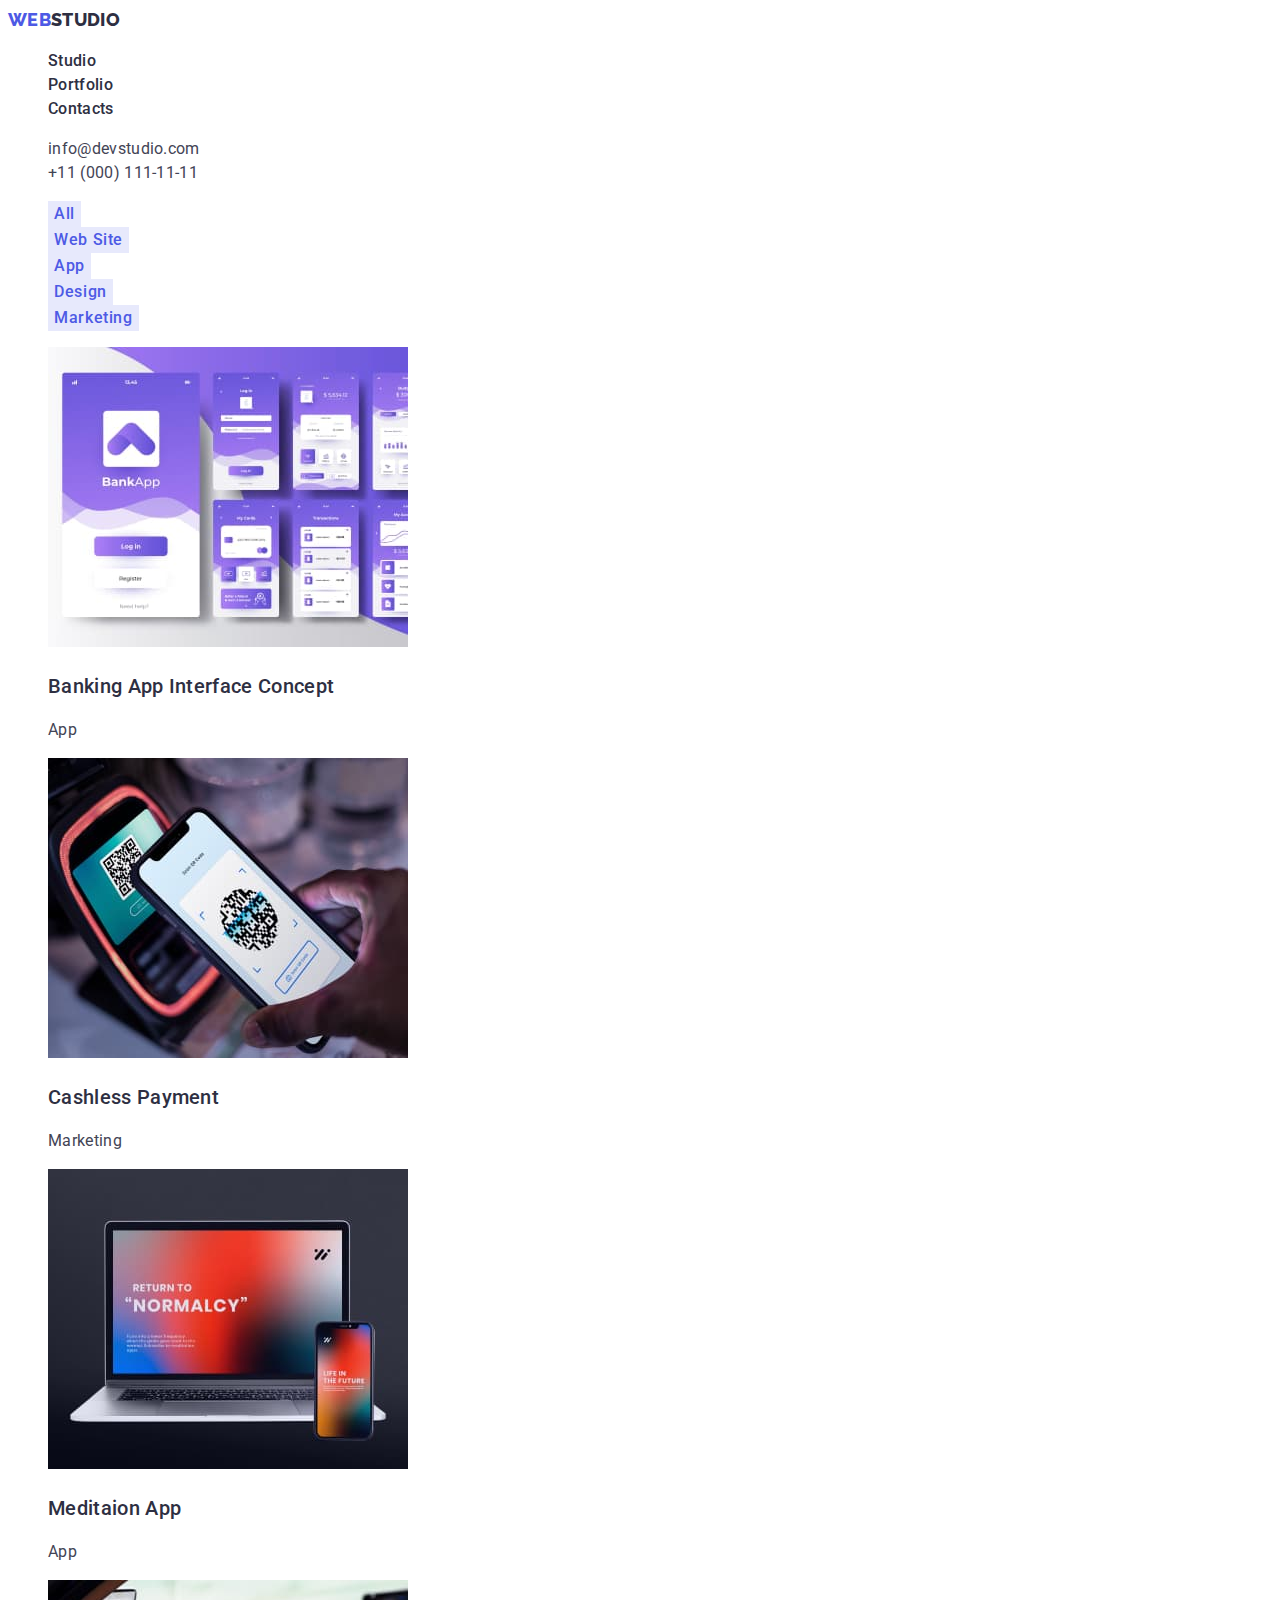
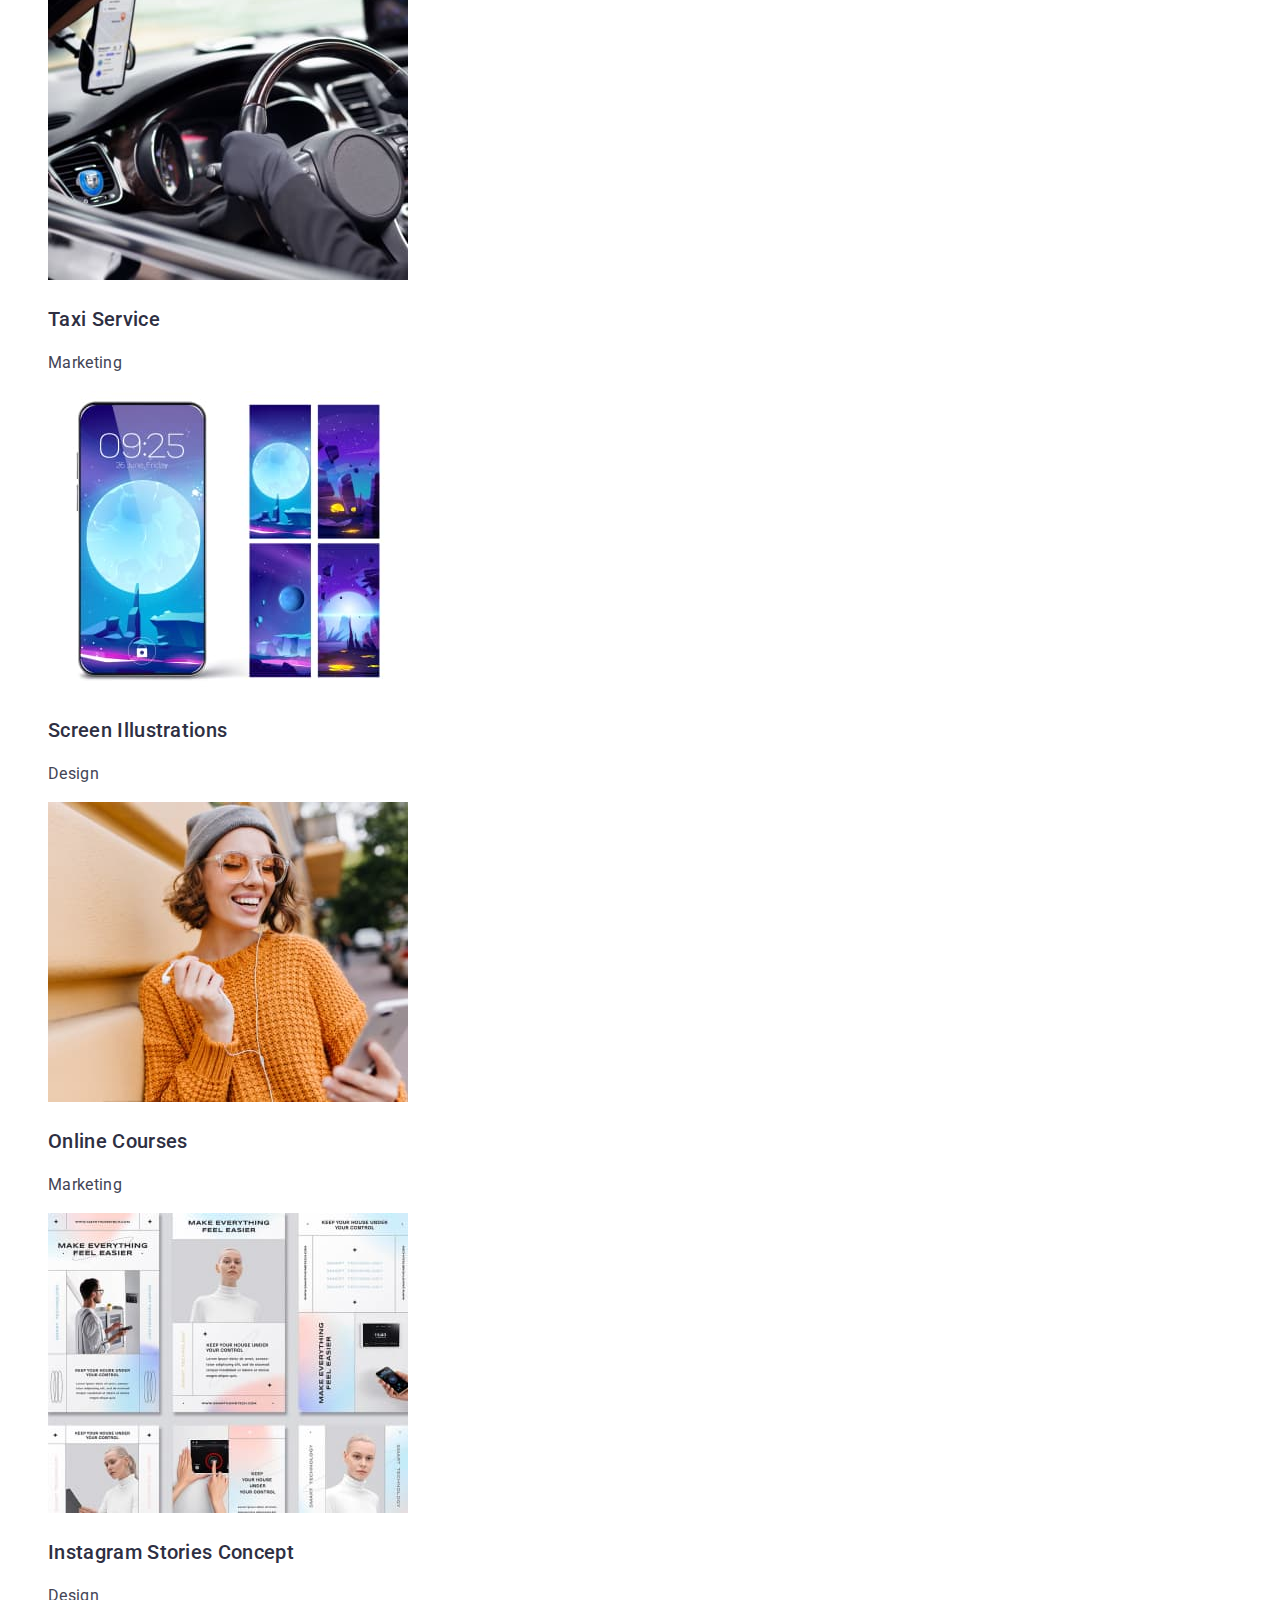
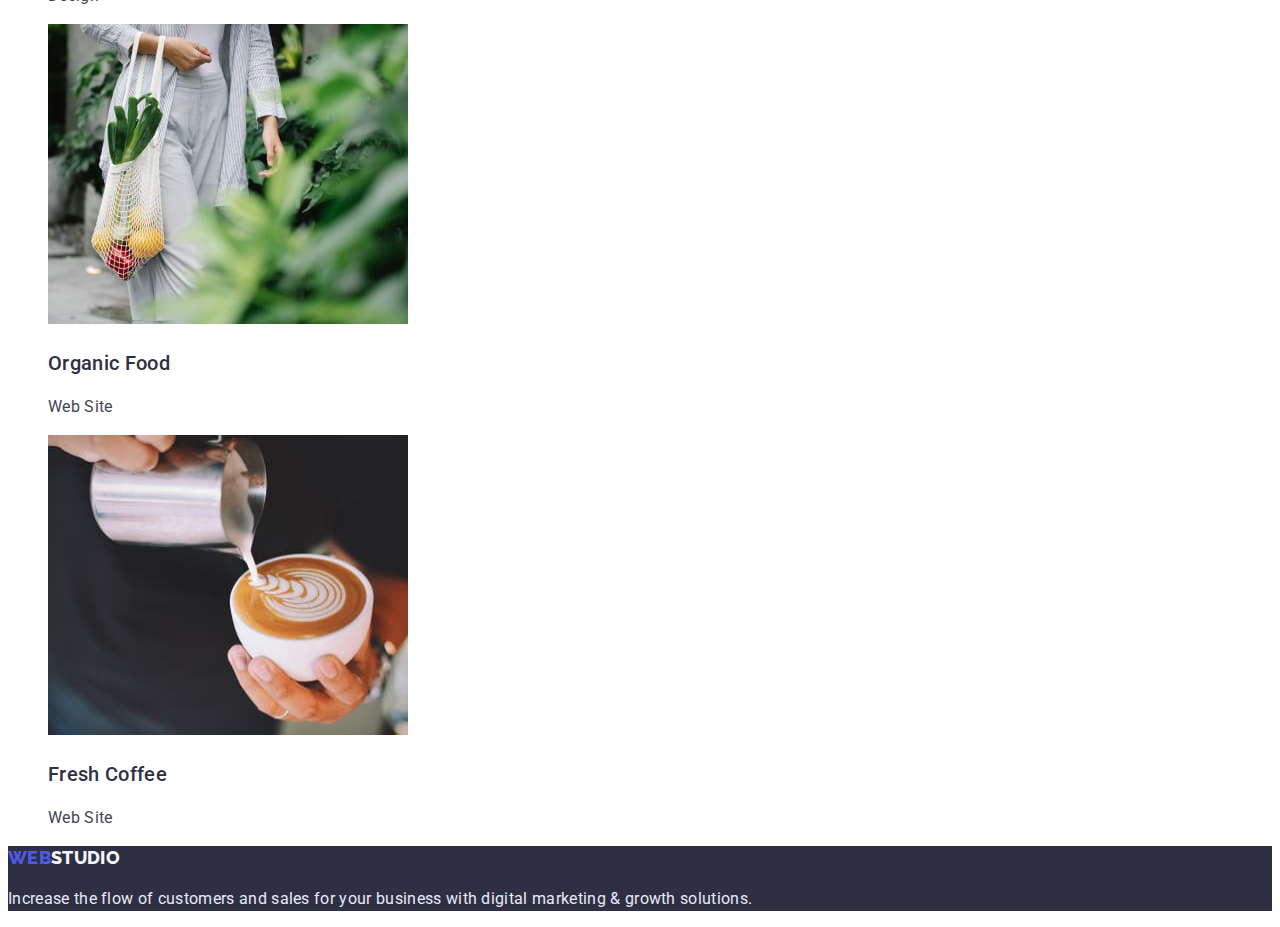
==== portfolio.html @ 4c554a38 "portfolio page and CSS styles were added" ====
<!DOCTYPE html>
<html lang="en">
  <head>
    <meta charset="UTF-8" />
    <meta http-equiv="X-UA-Compatible" content="IE=edge" />
    <meta name="viewport" content="width=, initial-scale=1.0" />
    <title>WebStudio</title>
    <link rel="preconnect" href="https://fonts.googleapis.com" />
    <link rel="preconnect" href="https://fonts.gstatic.com" crossorigin />
    <link
      href="https://fonts.googleapis.com/css2?family=Raleway:wght@800&family=Roboto:wght@400;500;700;900&display=swap"
      rel="stylesheet"
    />
    <link rel="stylesheet" href="./css/styles.css" />
  </head>
  <body>
    <!-- HEADER -->
    <header class="header">
      <nav>
        <a class="link logo" href="./index.html"
          >WEB<span class="logo-header-part">STUDIO</span></a
        >

        <ul class="menu list">
          <li class="menu-item">
            <a class="menu-link link" href="./index.html">Studio</a>
          </li>
          <li class="menu-item">
            <a class="menu-link link" href="./portfolio.html">Portfolio</a>
          </li>
          <li class="menu-item">
            <a class="menu-link link" href="#">Contacts</a>
          </li>
        </ul>
      </nav>
      <address>
        <ul class="list">
          <li>
            <a class="link contacts" href="mailto:info@devstudio.com"
              >info@devstudio.com</a
            >
          </li>
          <li>
            <a class="link contacts" href="tel:+11(000)111-11-11"
              >+11 (000) 111-11-11</a
            >
          </li>
        </ul>
      </address>
    </header>

<main>
   <section>
    <ul class="list"> 
    <li>
        <button class="filter-btn" type="button">All</button>
    </li>
    <li>
        <button class="filter-btn" type="button">Web Site</button>
    </li>
    <li>
        <button class="filter-btn" type="button">App</button>
    </li>
    <li>
        <button class="filter-btn" type="button">Design</button>
    </li>
    <li>
        <button class="filter-btn" type="button">Marketing</button>
    </li>
    </ul>

    <ul class="list">
        <li>
            <img
              src="./images/our-works/Banking App Interface Concept.jpg"
              alt="banking app"
              width="360"
              height="300"
            />
            <h3 class="title">Banking App Interface Concept</h3>
            <p>App</p>
          </li>
        <li>
            <img
              src="./images/our-works/Cashless Payment.jpg"
              alt="QR scan"
              width="360"
              height="300"
            />
            <h3 class="title">Cashless Payment</h3>
            <p>Marketing</p>
          </li>
        <li>
            <img
              src="./images/our-works/Meditaion App.jpg"
              alt="Laptop and mobile photo"
              width="360"
              height="300"
            />
            <h3 class="title">Meditaion App</h3>
            <p>App</p>
          </li>
          <li>
            <img
              src="./images/our-works/Taxi Service.jpg"
              alt="Driver in the car"
              width="360"
              height="300"
            />
            <h3 class="title">Taxi Service</h3>
            <p>Marketing</p>
          </li>
          <li>
            <img
              src="./images/our-works/Screen Illustrations.jpg"
              alt="Screen illustrations"
              width="360"
              height="300"
            />
            <h3 class="title">Screen Illustrations</h3>
            <p>Design</p>
          </li>
          <li>
            <img
              src="./images/our-works/Online Courses.jpg"
              alt="Girl with headphones"
              width="360"
              height="300"
            />
            <h3 class="title">Online Courses</h3>
            <p>Marketing</p>
          </li>
          <li>
            <img
              src="./images/our-works/Instagram Stories Concept.jpg"
              alt="Instagram Stories Concept"
              width="360"
              height="300"
            />
            <h3 class="title">Instagram Stories Concept</h3>
            <p>Design</p>
          </li>
          <li>
            <img
              src="./images/our-works/Organic Food.jpg"
              alt="Woman with vegetables"
              width="360"
              height="300"
            />
            <h3 class="title">Organic Food</h3>
            <p>Web Site</p>
          </li>
          <li>
            <img
              src="./images/our-works/Fresh Coffee.jpg"
              alt="A cup of coffee"
              width="360"
              height="300"
            />
            <h3 class="title">Fresh Coffee</h3>
            <p>Web Site</p>
          </li>
         

        
    </ul>
   </section> 
   
</main>

<footer class="footer-section">
    <a class="link logo" href="./index.html"
    >WEB<span class="logo-footer-part">STUDIO</span></a
  >
  <p class="footer-desc">
    Increase the flow of customers and sales for your business with digital
    marketing & growth solutions.
  </p>
</footer>
</body>
</html>
---- css/styles.css ----
:root {
  --primary-font: 'Roboto', sans-serif;
  --secondary-font: 'Raleway', sans-serif;
  --primary-text-color: #434455;
  --title-text-color: #2e2f42;
  --accent-color: #404bbf;
  --primary-background-color: #2e2f42;
  --secondary-background-color: #f4f4fd;
}
.list {
  list-style: none;
}

.link {
  text-decoration: none;
}
body {
  font-family: 'Roboto', sans-serif;
  font-size: 16px;
  line-height: 1.5;
  letter-spacing: 0.02em;
  background-color: #ffffff;
  color: var(--primary-text-color);
}
/* =======================Components================================ */
.title {
  font-weight: 500;
  font-size: 20px;
  line-height: 1.2;
  color: var(--title-text-color);
}
.subtitle {
  font-weight: 700;
  font-size: 36px;
  line-height: 1.11;
  text-transform: capitalize;
  color: var(--title-text-color);
}

.filter-btn {
  font-family: 'Roboto';
  font-style: normal;
  font-weight: 500;
  font-size: 16px;
  line-height: 1.5;
  display: flex;
  align-items: center;
  text-align: center;
  letter-spacing: 0.04em;
  color: #4d5ae5;
  background-color: #e7e9fc;
  border: transparent;
  cursor: pointer;
}
.filter-btn:hover,
.filter-btn:focus {
  color: #ffffff;
  background-color: #404bbf;
}
/* =======================/Components================================ */

/* HEADER */

.logo {
  font-family: 'Raleway', sans-serif;
  font-weight: 800;
  font-size: 18px;
  line-height: 1.33;
  color: #4d5ae5;
}
.logo-header-part {
  color: var(--title-text-color);
}


.menu-link {
  font-weight: 500;
  color: var(--title-text-color);
}
.menu-link:hover,
.menu-link:focus {
  color: var(--accent-color);
}
.contacts {
  font-style: normal;
  color: var(--primary-text-color);
}
.contacts:hover,
.contacts:focus {
  color: var(--accent-color);
}

/* HEADER */
.visually-hidden {
  position: absolute;
  width: 1px;
  height: 1px;
  margin: -1px;
  border: 0;
  padding: 0;

  white-space: nowrap;
  clip-path: inset(100%);
  clip: rect(0 0 0 0);
  overflow: hidden;
}
/* =================HERO========================== */
.hero-section {
  background-color: var(--primary-background-color);
}

.hero-btn {
  font-weight: 500;
  font-size: 16px;
  line-height: 1.5;
  cursor: pointer;
  letter-spacing: 0.04em;
  color: #ffffff;
  background-color: #4d5ae5;
  border-color: transparent;
}

.hero-btn:hover,
.hero-btn:focus {
  background-color: var(--accent-color);
}

.hero-title {
  font-weight: 700;
  font-size: 56px;
  line-height: 1.07;
  text-align: center;
  color: #ffffff;
}

/* =================/HERO========================== */

/*========================Footer=====================*/
.footer-desc {
  color: #e7e9fc;
}
.footer-section {
  background-color: var(--primary-background-color);
}
.logo-footer-part {
    color: #f4f4fd;
  }
/* ======================/Footer==================== */
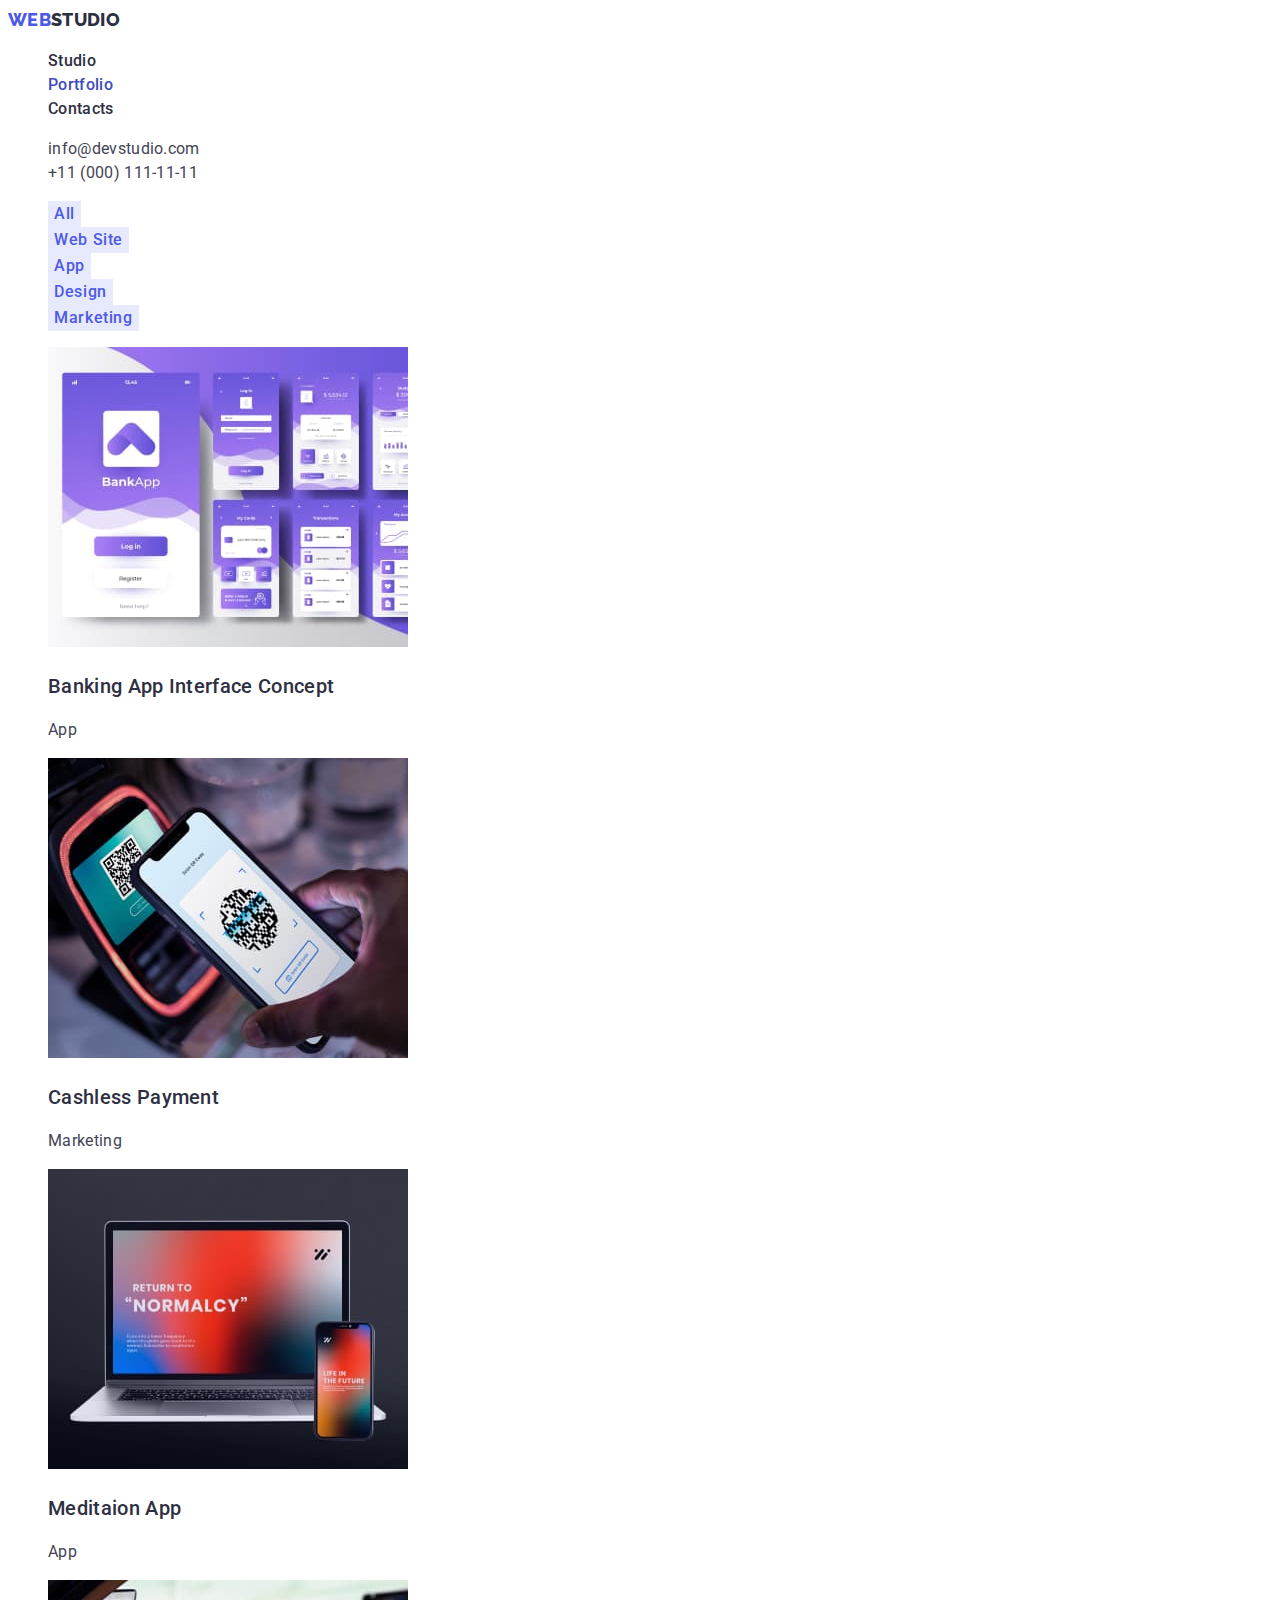
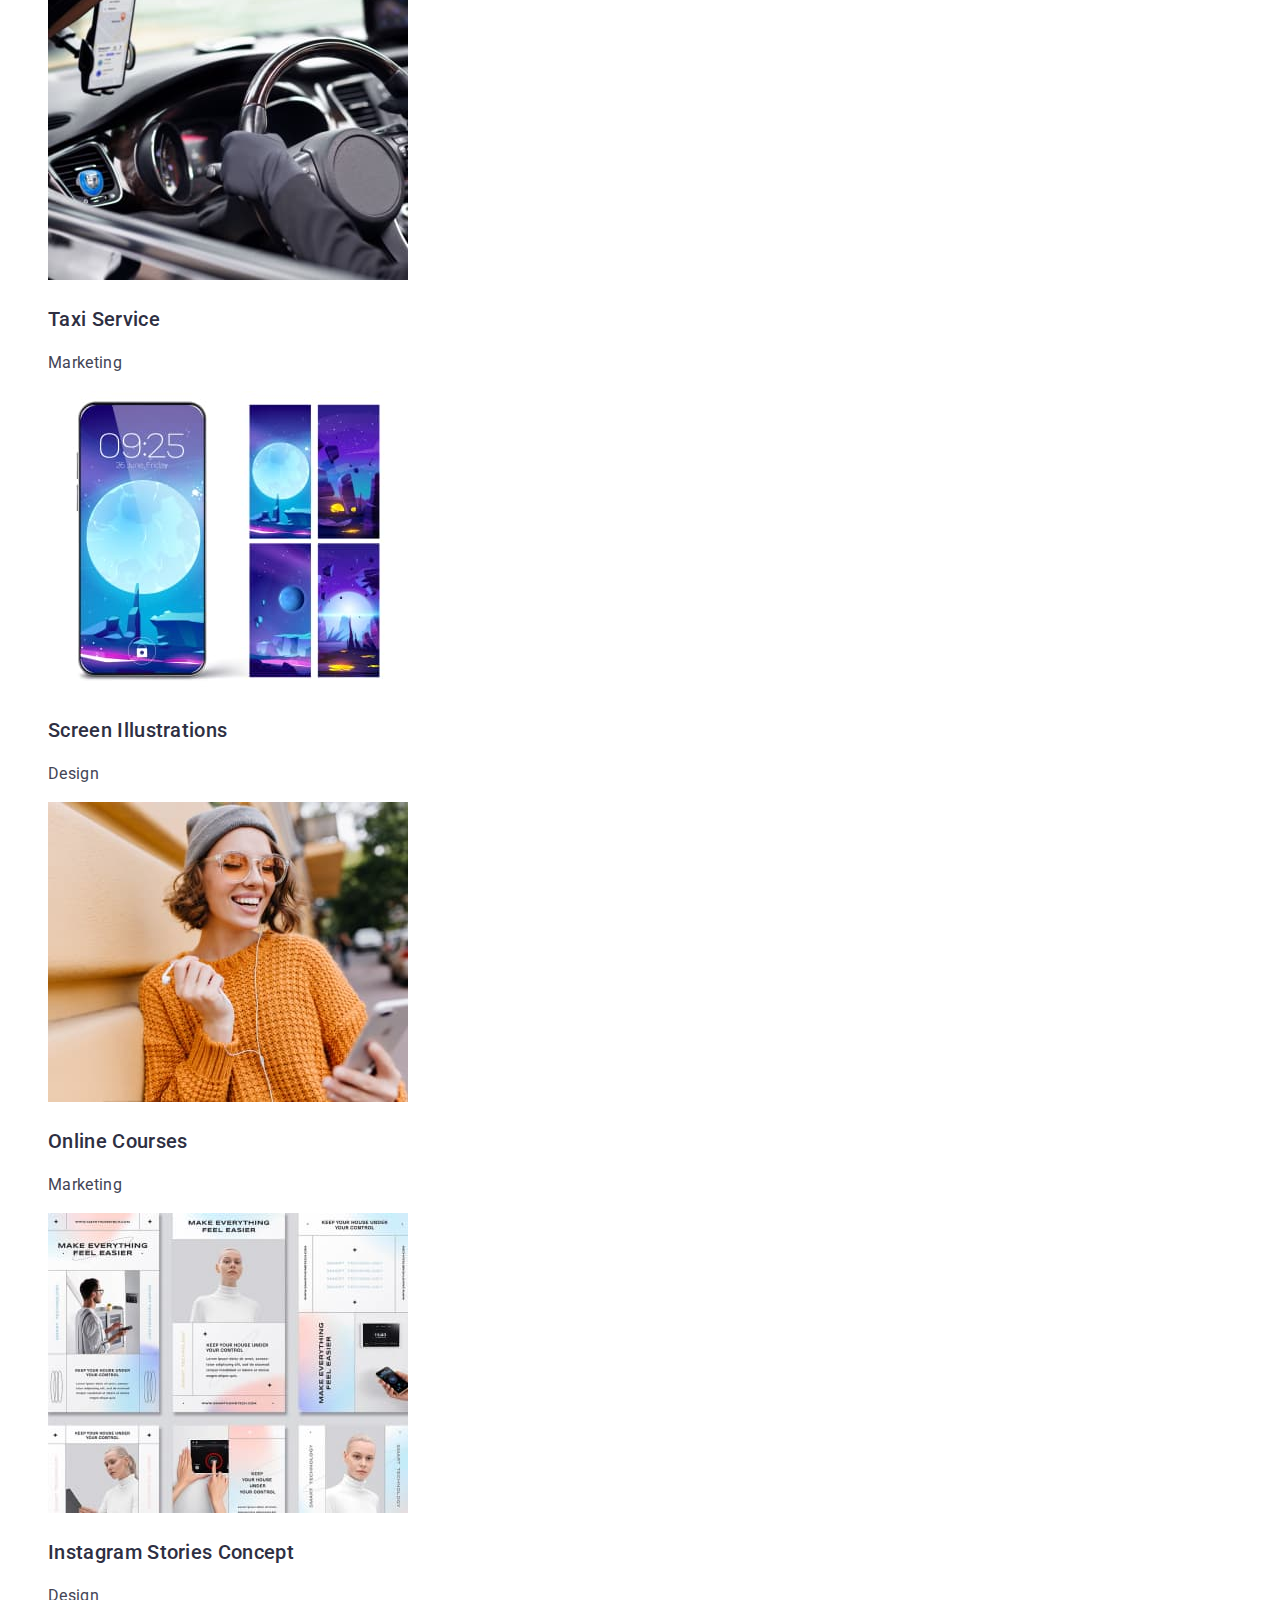
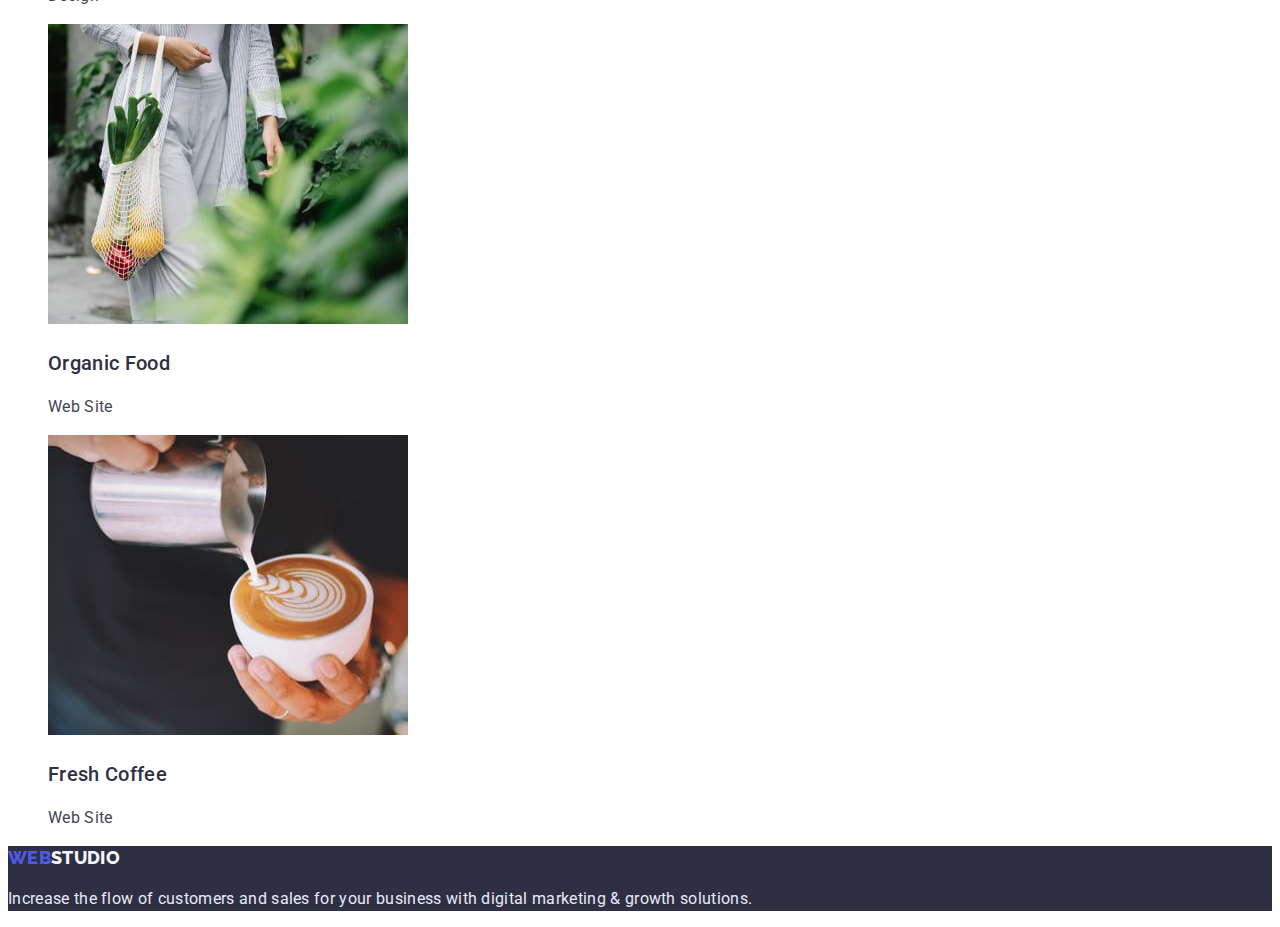
==== commit b614be70: "Current color has been added" ====
--- a/portfolio.html
+++ b/portfolio.html
@@ -26,14 +26,14 @@
             <a class="menu-link link" href="./index.html">Studio</a>
           </li>
           <li class="menu-item">
-            <a class="menu-link link" href="./portfolio.html">Portfolio</a>
+            <a class="current-link link" href="./portfolio.html">Portfolio</a>
           </li>
           <li class="menu-item">
             <a class="menu-link link" href="#">Contacts</a>
           </li>
         </ul>
       </nav>
-      <address>
+      <address  id="contacts">
         <ul class="list">
           <li>
             <a class="link contacts" href="mailto:info@devstudio.com"
@@ -49,30 +49,30 @@
       </address>
     </header>
 
-<main>
-   <section>
-    <ul class="list"> 
-    <li>
-        <button class="filter-btn" type="button">All</button>
-    </li>
-    <li>
-        <button class="filter-btn" type="button">Web Site</button>
-    </li>
-    <li>
-        <button class="filter-btn" type="button">App</button>
-    </li>
-    <li>
-        <button class="filter-btn" type="button">Design</button>
-    </li>
-    <li>
-        <button class="filter-btn" type="button">Marketing</button>
-    </li>
-    </ul>
+    <main>
+      <section>
+        <ul class="list">
+          <li>
+            <button class="filter-btn" type="button">All</button>
+          </li>
+          <li>
+            <button class="filter-btn" type="button">Web Site</button>
+          </li>
+          <li>
+            <button class="filter-btn" type="button">App</button>
+          </li>
+          <li>
+            <button class="filter-btn" type="button">Design</button>
+          </li>
+          <li>
+            <button class="filter-btn" type="button">Marketing</button>
+          </li>
+        </ul>
 
-    <ul class="list">
-        <li>
+        <ul class="list">
+          <li>
             <img
-              src="./images/our-works/Banking App Interface Concept.jpg"
+              src="./images/our-works/banking-app-interface-concept.jpg"
               alt="banking app"
               width="360"
               height="300"
@@ -80,9 +80,9 @@
             <h3 class="title">Banking App Interface Concept</h3>
             <p>App</p>
           </li>
-        <li>
+          <li>
             <img
-              src="./images/our-works/Cashless Payment.jpg"
+              src="./images/our-works/cashless-payment.jpg"
               alt="QR scan"
               width="360"
               height="300"
@@ -90,9 +90,9 @@
             <h3 class="title">Cashless Payment</h3>
             <p>Marketing</p>
           </li>
-        <li>
+          <li>
             <img
-              src="./images/our-works/Meditaion App.jpg"
+              src="./images/our-works/meditaion-app.jpg"
               alt="Laptop and mobile photo"
               width="360"
               height="300"
@@ -102,7 +102,7 @@
           </li>
           <li>
             <img
-              src="./images/our-works/Taxi Service.jpg"
+              src="./images/our-works/taxi-service.jpg"
               alt="Driver in the car"
               width="360"
               height="300"
@@ -112,7 +112,7 @@
           </li>
           <li>
             <img
-              src="./images/our-works/Screen Illustrations.jpg"
+              src="./images/our-works/screen-illustrations.jpg"
               alt="Screen illustrations"
               width="360"
               height="300"
@@ -122,7 +122,7 @@
           </li>
           <li>
             <img
-              src="./images/our-works/Online Courses.jpg"
+              src="./images/our-works/online-courses.jpg"
               alt="Girl with headphones"
               width="360"
               height="300"
@@ -132,7 +132,7 @@
           </li>
           <li>
             <img
-              src="./images/our-works/Instagram Stories Concept.jpg"
+              src="./images/our-works/instagram-stories-concept.jpg"
               alt="Instagram Stories Concept"
               width="360"
               height="300"
@@ -142,7 +142,7 @@
           </li>
           <li>
             <img
-              src="./images/our-works/Organic Food.jpg"
+              src="./images/our-works/organic-food.jpg"
               alt="Woman with vegetables"
               width="360"
               height="300"
@@ -152,7 +152,7 @@
           </li>
           <li>
             <img
-              src="./images/our-works/Fresh Coffee.jpg"
+              src="./images/our-works/fresh-coffee.jpg"
               alt="A cup of coffee"
               width="360"
               height="300"
@@ -160,23 +160,18 @@
             <h3 class="title">Fresh Coffee</h3>
             <p>Web Site</p>
           </li>
-         
+        </ul>
+      </section>
+    </main>
 
-        
-    </ul>
-   </section> 
-   
-</main>
-
-<footer class="footer-section">
-    <a class="link logo" href="./index.html"
-    >WEB<span class="logo-footer-part">STUDIO</span></a
-  >
-  <p class="footer-desc">
-    Increase the flow of customers and sales for your business with digital
-    marketing & growth solutions.
-  </p>
-</footer>
-</body>
+    <footer class="footer-section">
+      <a class="link logo" href="./index.html"
+        >WEB<span class="logo-footer-part">STUDIO</span></a
+      >
+      <p class="footer-desc">
+        Increase the flow of customers and sales for your business with digital
+        marketing & growth solutions.
+      </p>
+    </footer>
+  </body>
 </html>
-
--- a/css/styles.css
+++ b/css/styles.css
@@ -4,8 +4,18 @@
   --primary-text-color: #434455;
   --title-text-color: #2e2f42;
   --accent-color: #404bbf;
+  --main-background-color: #ffffff;
   --primary-background-color: #2e2f42;
   --secondary-background-color: #f4f4fd;
+  --filter-btn-color: #4d5ae5;
+  --filter-btn-background-color: #e7e9fc;
+  --filter-btn-accent-text-color: #ffffff;
+  --logo-main-color: #4d5ae5;
+  --hero-btn-text-color: #ffffff;
+  --hero-btn-background-color: #4d5ae5;
+  --hero-title-text-color: #ffffff;
+  --footer-text-color: #e7e9fc;
+  --logo-footer-text-color: #f4f4fd;
 }
 .list {
   list-style: none;
@@ -19,7 +29,7 @@
   font-size: 16px;
   line-height: 1.5;
   letter-spacing: 0.02em;
-  background-color: #ffffff;
+  background-color: var(--main-background-color);
   color: var(--primary-text-color);
 }
 /* =======================Components================================ */
@@ -47,15 +57,20 @@
   align-items: center;
   text-align: center;
   letter-spacing: 0.04em;
-  color: #4d5ae5;
-  background-color: #e7e9fc;
+  color: var(--filter-btn-color);
+  background-color: var(--filter-btn-background-color);
   border: transparent;
   cursor: pointer;
 }
 .filter-btn:hover,
 .filter-btn:focus {
-  color: #ffffff;
-  background-color: #404bbf;
+  color: var(--filter-btn-accent-text-color);
+  background-color: var(--accent-color);
+}
+
+.current-link {
+    font-weight: 500;
+    color: var(--accent-color);
 }
 /* =======================/Components================================ */
 
@@ -66,12 +81,11 @@
   font-weight: 800;
   font-size: 18px;
   line-height: 1.33;
-  color: #4d5ae5;
+  color: var(--logo-main-color);
 }
 .logo-header-part {
   color: var(--title-text-color);
 }
-
 
 .menu-link {
   font-weight: 500;
@@ -110,13 +124,14 @@
 }
 
 .hero-btn {
+  font-family: "Roboto"; sans-sherif;
   font-weight: 500;
   font-size: 16px;
   line-height: 1.5;
   cursor: pointer;
   letter-spacing: 0.04em;
-  color: #ffffff;
-  background-color: #4d5ae5;
+  color: var(--hero-btn-text-color);
+  background-color: var(--hero-btn-background-color);
   border-color: transparent;
 }
 
@@ -130,19 +145,19 @@
   font-size: 56px;
   line-height: 1.07;
   text-align: center;
-  color: #ffffff;
+  color: var(--hero-title-text-color);
 }
 
 /* =================/HERO========================== */
 
 /*========================Footer=====================*/
 .footer-desc {
-  color: #e7e9fc;
+  color: var(--footer-text-color);
 }
 .footer-section {
   background-color: var(--primary-background-color);
 }
 .logo-footer-part {
-    color: #f4f4fd;
-  }
+  color: var(--logo-footer-text-color);
+}
 /* ======================/Footer==================== */
